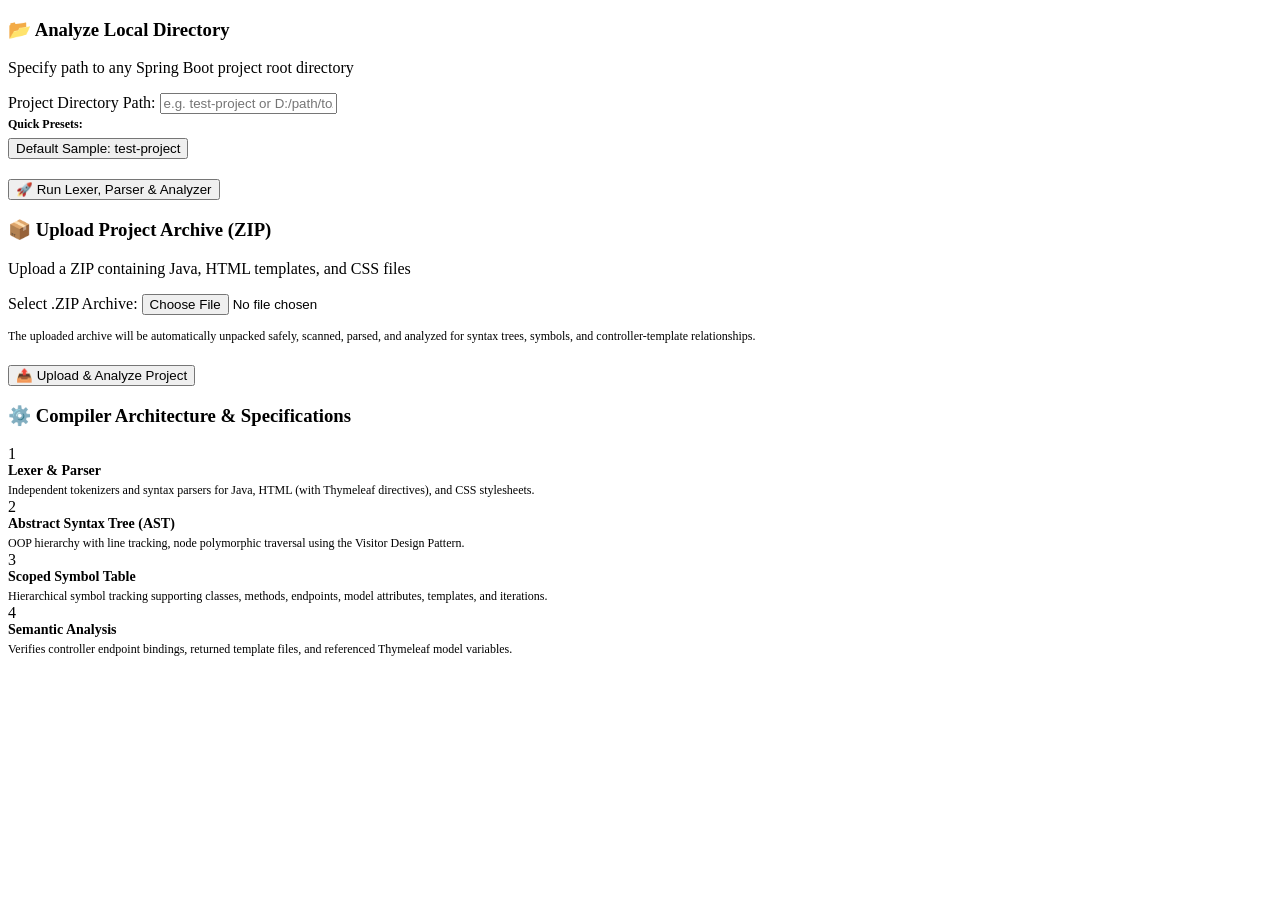
==== src/main/resources/templates/index.html @ 30e310e2 "first commit" ====
<!DOCTYPE html>
<html xmlns:th="http://www.thymeleaf.org">
<head th:replace="~{fragments/head :: head('Select Project')}"></head>
<body>
<div class="app-container">
    <!-- Sidebar -->
    <th:block th:replace="~{fragments/sidebar :: sidebar(${activePage})}"></th:block>

    <!-- Main Wrapper -->
    <div class="main-wrapper">
        <!-- Topbar Navbar -->
        <header th:replace="~{fragments/navbar :: navbar('Project Source Selection & Upload')}"></header>

        <!-- Body Content -->
        <main class="content-body">
            <!-- Flash Alerts -->
            <div class="alert alert-success" th:if="${alertSuccess}" th:text="${alertSuccess}"></div>
            <div class="alert alert-warning" th:if="${alertWarning}" th:text="${alertWarning}"></div>
            <div class="alert alert-danger" th:if="${alertError}" th:text="${alertError}"></div>

            <div class="dashboard-grid">
                <!-- Option 1: Directory Selection -->
                <div class="card">
                    <div class="card-header">
                        <div>
                            <h3 class="card-title">📂 Analyze Local Directory</h3>
                            <p class="card-subtitle">Specify path to any Spring Boot project root directory</p>
                        </div>
                    </div>
                    <div class="card-body">
                        <form th:action="@{/compile}" method="post">
                            <div class="form-group">
                                <label class="form-label" for="pathInput">Project Directory Path:</label>
                                <input type="text" id="pathInput" name="path" class="form-control"
                                       th:value="${result != null && result.projectPath != null ? result.projectPath : 'test-project'}"
                                       placeholder="e.g. test-project or D:/path/to/project" required />
                            </div>

                            <div style="margin-bottom: 20px;">
                                <span style="font-size: 12px; font-weight: 600; color: var(--text-muted);">Quick Presets:</span>
                                <div style="display: flex; gap: 8px; margin-top: 6px;">
                                    <button type="button" class="btn btn-secondary btn-sm"
                                            onclick="document.getElementById('pathInput').value = 'test-project';">
                                        Default Sample: test-project
                                    </button>
                                </div>
                            </div>

                            <button type="submit" class="btn btn-primary">
                                <span>🚀 Run Lexer, Parser & Analyzer</span>
                            </button>
                        </form>
                    </div>
                </div>

                <!-- Option 2: Upload ZIP Archive -->
                <div class="card">
                    <div class="card-header">
                        <div>
                            <h3 class="card-title">📦 Upload Project Archive (ZIP)</h3>
                            <p class="card-subtitle">Upload a ZIP containing Java, HTML templates, and CSS files</p>
                        </div>
                    </div>
                    <div class="card-body">
                        <form th:action="@{/upload}" method="post" enctype="multipart/form-data">
                            <div class="form-group">
                                <label class="form-label" for="projectFileInput">Select .ZIP Archive:</label>
                                <input type="file" id="projectFileInput" name="projectFile" class="form-control" accept=".zip" required />
                            </div>

                            <p style="font-size: 12px; color: var(--text-muted); margin-bottom: 20px; line-height: 1.5;">
                                The uploaded archive will be automatically unpacked safely, scanned, parsed, and analyzed for syntax trees, symbols, and controller-template relationships.
                            </p>

                            <button type="submit" class="btn btn-primary">
                                <span>📤 Upload & Analyze Project</span>
                            </button>
                        </form>
                    </div>
                </div>
            </div>

            <!-- Architecture Overview Card -->
            <div class="card">
                <div class="card-header">
                    <h3 class="card-title">⚙️ Compiler Architecture & Specifications</h3>
                </div>
                <div class="card-body">
                    <div class="stats-grid">
                        <div class="stat-card">
                            <div class="stat-icon-wrapper stat-icon-primary">1</div>
                            <div class="stat-content">
                                <div style="font-weight: 700; font-size: 14px;">Lexer & Parser</div>
                                <div style="font-size: 12px; color: var(--text-secondary); margin-top: 4px;">
                                    Independent tokenizers and syntax parsers for Java, HTML (with Thymeleaf directives), and CSS stylesheets.
                                </div>
                            </div>
                        </div>

                        <div class="stat-card">
                            <div class="stat-icon-wrapper stat-icon-success">2</div>
                            <div class="stat-content">
                                <div style="font-weight: 700; font-size: 14px;">Abstract Syntax Tree (AST)</div>
                                <div style="font-size: 12px; color: var(--text-secondary); margin-top: 4px;">
                                    OOP hierarchy with line tracking, node polymorphic traversal using the Visitor Design Pattern.
                                </div>
                            </div>
                        </div>

                        <div class="stat-card">
                            <div class="stat-icon-wrapper stat-icon-warning">3</div>
                            <div class="stat-content">
                                <div style="font-weight: 700; font-size: 14px;">Scoped Symbol Table</div>
                                <div style="font-size: 12px; color: var(--text-secondary); margin-top: 4px;">
                                    Hierarchical symbol tracking supporting classes, methods, endpoints, model attributes, templates, and iterations.
                                </div>
                            </div>
                        </div>

                        <div class="stat-card">
                            <div class="stat-icon-wrapper stat-icon-purple">4</div>
                            <div class="stat-content">
                                <div style="font-weight: 700; font-size: 14px;">Semantic Analysis</div>
                                <div style="font-size: 12px; color: var(--text-secondary); margin-top: 4px;">
                                    Verifies controller endpoint bindings, returned template files, and referenced Thymeleaf model variables.
                                </div>
                            </div>
                        </div>
                    </div>
                </div>
            </div>
        </main>

        <!-- Footer -->
        <footer th:replace="~{fragments/footer :: footer}"></footer>
    </div>
</div>

<!-- Scripts -->
<script th:src="@{/js/main.js}"></script>
</body>
</html>
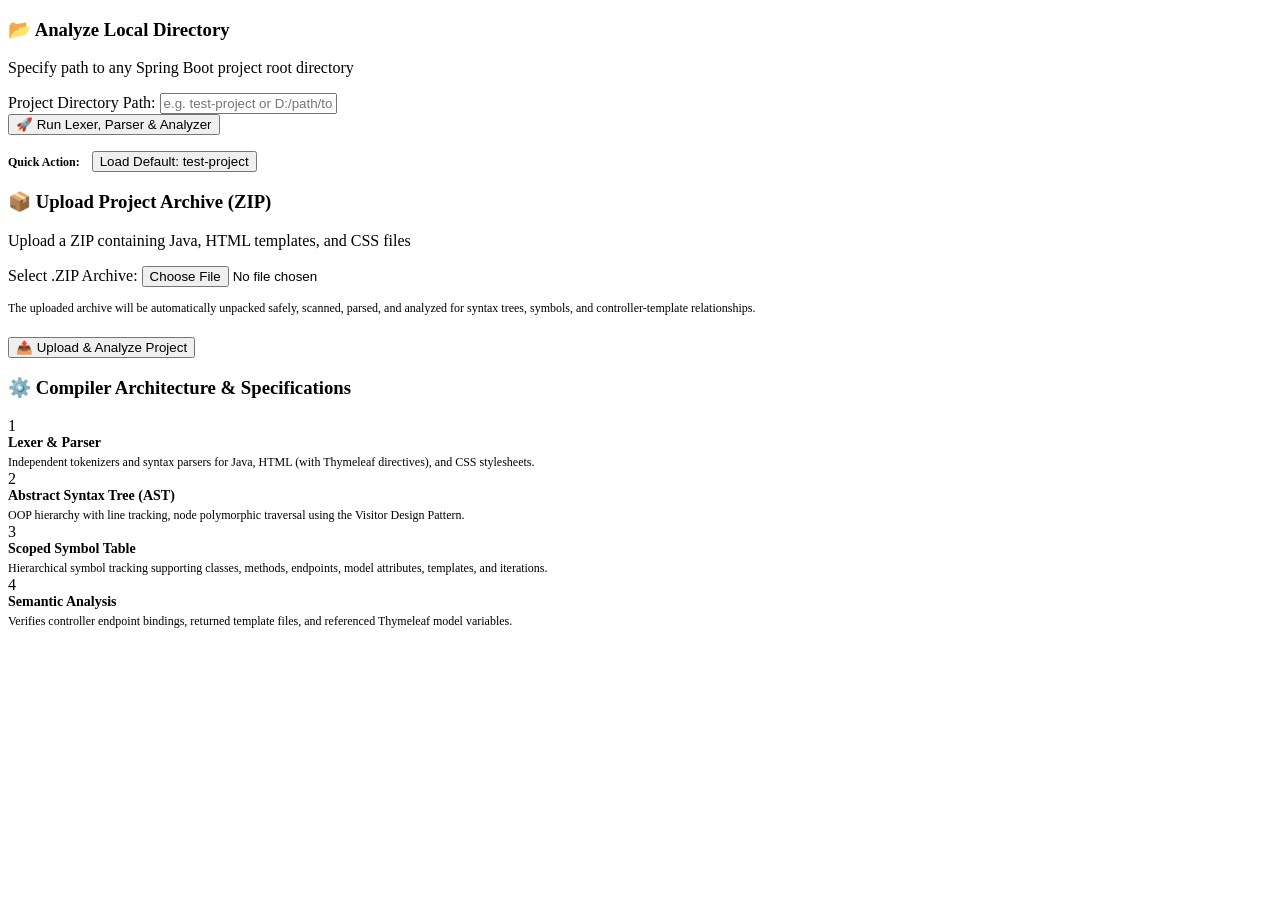
==== commit f55dfcb2: "first edit" ====
--- a/src/main/resources/templates/index.html
+++ b/src/main/resources/templates/index.html
@@ -36,20 +36,18 @@
                                        placeholder="e.g. test-project or D:/path/to/project" required />
                             </div>
 
-                            <div style="margin-bottom: 20px;">
-                                <span style="font-size: 12px; font-weight: 600; color: var(--text-muted);">Quick Presets:</span>
-                                <div style="display: flex; gap: 8px; margin-top: 6px;">
-                                    <button type="button" class="btn btn-secondary btn-sm"
-                                            onclick="document.getElementById('pathInput').value = 'test-project';">
-                                        Default Sample: test-project
-                                    </button>
-                                </div>
-                            </div>
-
                             <button type="submit" class="btn btn-primary">
                                 <span>🚀 Run Lexer, Parser & Analyzer</span>
                             </button>
                         </form>
+
+                        <div style="margin-top: 16px;">
+                            <span style="font-size: 12px; font-weight: 600; color: var(--text-muted);">Quick Action:</span>
+                            <form th:action="@{/compile}" method="post" style="display: inline-block; margin-left: 8px;">
+                                <input type="hidden" name="path" value="test-project" />
+                                <button type="submit" class="btn btn-secondary btn-sm">Load Default: test-project</button>
+                            </form>
+                        </div>
                     </div>
                 </div>
 
@@ -135,8 +133,5 @@
         <footer th:replace="~{fragments/footer :: footer}"></footer>
     </div>
 </div>
-
-<!-- Scripts -->
-<script th:src="@{/js/main.js}"></script>
 </body>
 </html>
